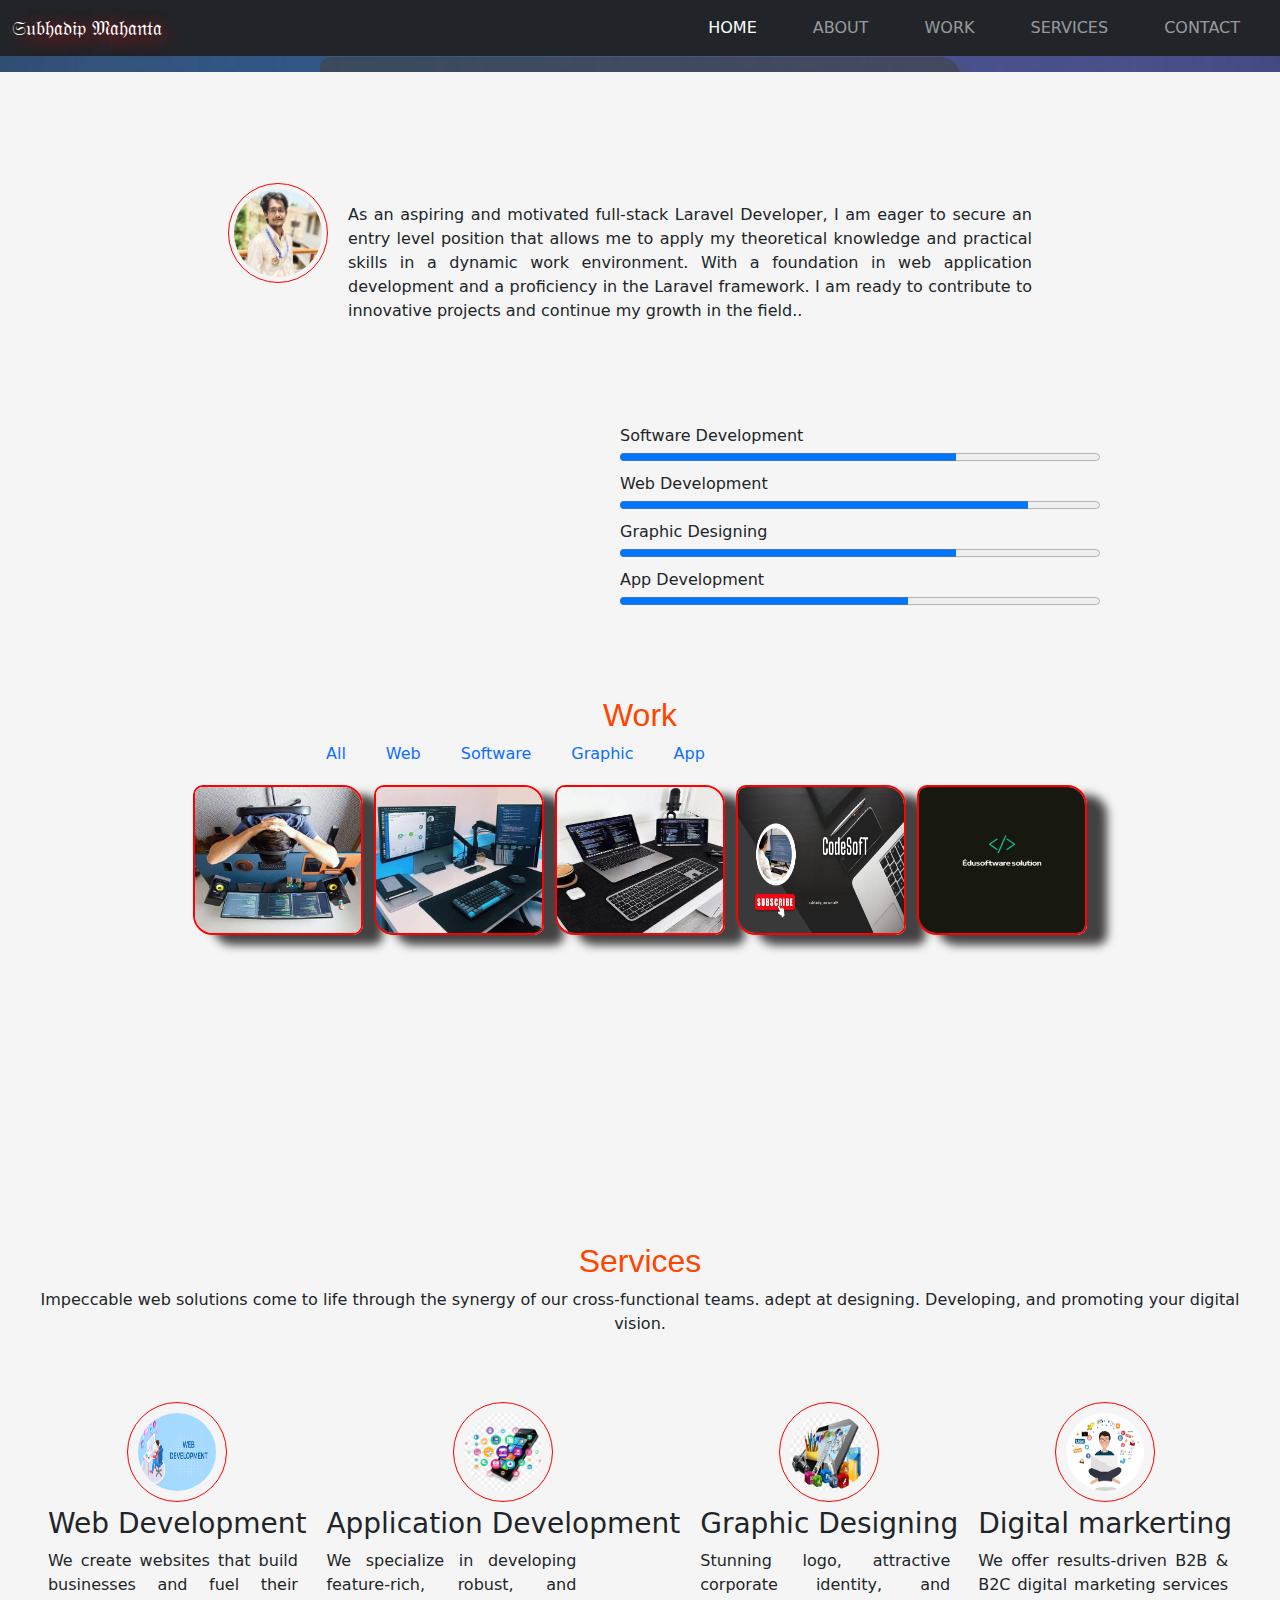
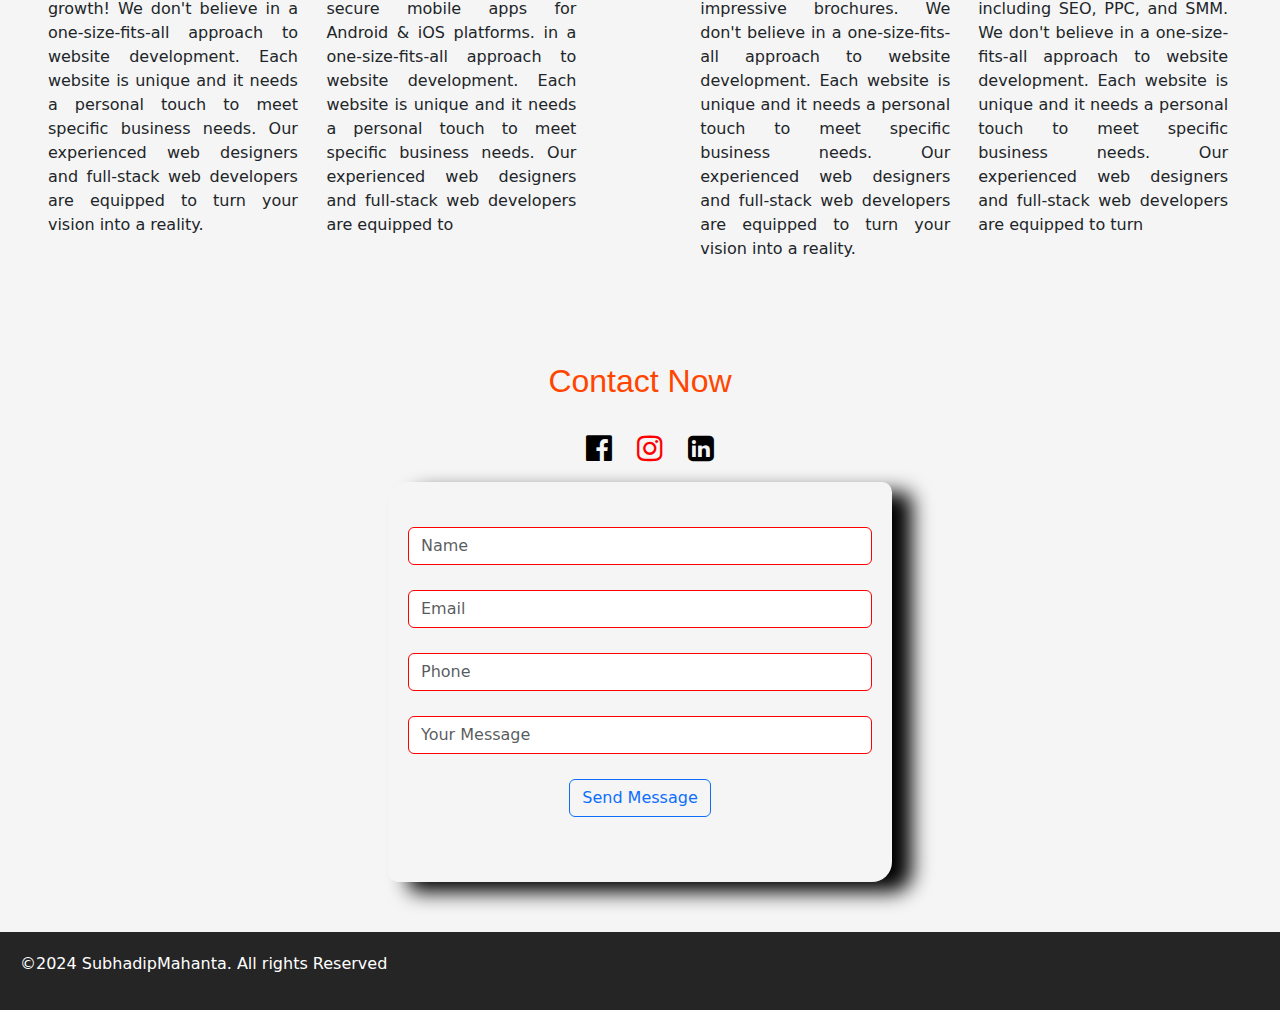
==== index.html @ ea4640b7 "Add files via upload" ====
<!DOCTYPE html>
<html lang="en">
<head>
    <meta charset="UTF-8">
    <meta name="viewport" content="width=device-width, initial-scale=1.0">
    <title>subhadipmahanta</title>
    <link rel="stylesheet" href="https://cdnjs.cloudflare.com/ajax/libs/font-awesome/4.7.0/css/font-awesome.min.css">
    <link rel="stylesheet" href="Bootstrap/css/bootstrap.min.css">
    <link rel="stylesheet" href="MyStyle.css">
    <link rel="stylesheet" href="mobile.css" media="screen and (max-width:500px)">

</head>
<body>
     <div>
            <header>
                 <!-- navbar  start here -->
                 <nav class="navbar navbar-expand-lg navbar-dark bg-dark ">
                    <div class="container-fluid">
                      <a class="navbar-brand" href="#"><span style="text-shadow: 5px 4px 20px red;">𝔖𝔲𝔟𝔥𝔞𝔡𝔦𝔭 𝔐𝔞𝔥𝔞𝔫𝔱𝔞</span></a>
                      <button class="navbar-toggler" type="button" data-bs-toggle="collapse" data-bs-target="#navbarSupportedContent" aria-controls="navbarSupportedContent" aria-expanded="false" aria-label="Toggle navigation">
                        <span class="navbar-toggler-icon"></span>
                      </button>
                      <div class="collapse navbar-collapse" id="navbarSupportedContent">
                        <ul class="navbar-nav ms-auto mb-2 mb-lg-0">
                          <li class="nav-item">
                            <a class="nav-link active" aria-current="page" href="#">HOME</a>
                          </li>
                          <li class="nav-item">
                            <a class="nav-link" href="#about">ABOUT</a>
                          </li>
                          <li class="nav-item">
                            <a class="nav-link" href="#work">WORK</a>
                          </li>
                          <li class="nav-item">
                            <a class="nav-link" href="#service">SERVICES</a>
                          </li>
                          <li class="nav-item">
                            <a class="nav-link" href="#contact">CONTACT</a>
                          </li>
                    
                        </ul>
                        
                      </div>
                    </div>
                  </nav>

                  <!-- navbar ends here -->
                 
                <!-- courasel start here -->
                    
                    <div class="coursel-title">
                       <h3 class="title-h3">I'm Software Engineer</h3>
                    </div>
                <!-- courasel end here -->

            </header>
            <p style="height: 50px;"></p>
            <div id="about">
                     

                      <div class="about-details">
                        <div class="about-img">
                          <img src="today.jpg" alt="about-img" style="height: 100px; border-radius: 100px; padding: 5px;border: 1px solid red;">
                        </div>
                        <div class="about-title">
                         <p style="text-align: justify; padding: 20px;">As an aspiring and motivated full-stack Laravel Developer, I am eager to secure an entry level position that allows me to apply my theoretical knowledge and practical skills in a dynamic work environment. With a foundation in web application development and a proficiency in the Laravel framework. I am ready to contribute to innovative projects and continue my growth in the field..</p>
                        </div>
                      </div>
                 
              
            </div>
            <div class="about-progress" >
              <div class="my-progress">
                   Software Development <progress max="100" min="0" value="70" style="width: 80%;"></progress>
              </div>
              <div class="my-progress">
                Web Development <progress max="100" min="0" value="85" style="width: 80%;"></progress>
           </div> 
           <div class="my-progress">
            Graphic Designing<progress max="100" min="0" value="70" style="width: 80%;"></progress>
       </div>
       <div class="my-progress">
        App Development <progress max="100" min="0" value="60" style="width: 80%;"></progress>
   </div>
         </div>

       <div id="work">
        <h2 style="font-family: Impact, Haettenschweiler, 'Arial Narrow Bold', sans-serif; color: orangered;">Work</h2>
         
          <div class="work-nav">
            <ul style="list-style-type: none; display: flex; text-align: center;">
              <li><a href="#work">All</a></li>
              <li><a href="webNav.html">Web</a></li>
              <li><a href="#">Software</a></li>
              <li><a href="#">Graphic</a></li>
              <li><a href="#">App</a></li>
            </ul>

          </div>
          <div class="work-represent">
              <img src="FB_IMG_16368786510926787.jpg" alt="" >
              <img src="FB_IMG_16368786733679086.jpg" alt="" >
              <img src="FB_IMG_16368786780912101.jpg" alt="" >
              <img src="WhatsApp Image 2022-08-18 at 3.54.49 PM.jpeg" alt="" >
              <img src="YoutubeIcon.jpeg" alt="" >
          </div>
       </div>


        <div id="service">
             
             <div class="service-head">
               <h2 style="font-family: Impact, Haettenschweiler, 'Arial Narrow Bold', sans-serif; color: orangered;">Services</h2>
               <p>Impeccable web solutions come to life through the synergy of our cross-functional teams. adept at designing. Developing, and promoting your digital vision.</p>
             </div>
             <div class="service-content">
               <div class="service-content-item1">
                   <div class="service-content-item1-img">
                     <img src="web-development1.png" alt="">
                   </div>
                   <div class="service-content-item1-content">
                     <h3>Web Development</h3>
                     <p>We create websites that build businesses and fuel their growth! We don't believe in a one-size-fits-all approach to website development. Each website is unique and it needs a personal touch to meet specific business needs. Our experienced web designers and full-stack web developers are equipped to turn your vision into a reality.</p><br>
                    
                   </div>
               </div>

               <div class="service-content-item2">
                <div class="service-content-item2-img">
                  <img src="app.png" alt="">
                </div>
                <div class="service-content-item2-content">
                  <h3>Application Development</h3>
                  <p>We specialize in developing feature-rich, robust, and secure mobile apps for Android & iOS platforms. in a one-size-fits-all approach to website development. Each website is unique and it needs a personal touch to meet specific business needs. Our experienced web designers and full-stack web developers are equipped to </p>
                </div>
            </div>

            <div class="service-content-item3">
              <div class="service-content-item3-img">
                <img src="graphic.jpg" alt="">
              </div>
              <div class="service-content-item3-content">
                <h3>Graphic Designing</h3>
                <p>Stunning logo, attractive corporate identity, and impressive brochures. We don't believe in a one-size-fits-all approach to website development. Each website is unique and it needs a personal touch to meet specific business needs. Our experienced web designers and full-stack web developers are equipped to turn your vision into a reality.</p>
              </div>
          </div>

          <div class="service-content-item4">
            <div class="service-content-item4-img">
              <img src="digital.png" alt="">
            </div>
            <div class="service-content-item4-content">
              <h3>Digital markerting</h3>
              <p>We offer results-driven B2B & B2C digital marketing services including SEO, PPC, and SMM. We don't believe in a one-size-fits-all approach to website development. Each website is unique and it needs a personal touch to meet specific business needs. Our experienced web designers and full-stack web developers are equipped to turn</p>
            </div>
        </div>
             </div>
        </div>



        <div id="contact">
             <div class="contact-head">
                  <h2 style="font-family: Impact, Haettenschweiler, 'Arial Narrow Bold', sans-serif; color: orangered;">Contact Now</h2>
                  <br>
                  <p>
                    <a href="https://www.facebook.com/subha.dip.18659041"><i class="fa fa-facebook-official" style="font-size:30px;color:black"></i></a>
                      <a href="https://www.instagram.com/mr.subhadip_mahanta/"><i class="fa fa-instagram" style="font-size:30px;color:red"></i></a>
                        <a href="https://www.linkedin.com/in/subhadip-mahanta-17548326a/"><i class="fa fa-linkedin-square" style="font-size:30px;color:black"></i></a>
                  </p>
             </div>
             <div class="contact-content">
                 <form action="">
                    <div>
                       <input type="text" placeholder="Name" class="form-control" required>
                    </div>
                    <div>
                      <input type="email" placeholder="Email" class="form-control" required>
                   </div>
                   <div>
                    <input type="text" placeholder="Phone" class="form-control" required>
                 </div>
                 <div>
                  <input type="text" placeholder="Your Message" class="form-control MyMessage" required>
               </div>
               <div>
                 <button class="btn btn-outline-primary">Send Message</button>
               </div>
                 </form>
             </div>
        </div>


         <div id="footer">
             <div class="footer-content">
                <p>&copy;2024 SubhadipMahanta. All rights Reserved</p>
             </div>
         </div>

     </div>

    
     
    <script src="Bootstrap/js/bootstrap.min.js"></script>
    <script src="Bootstrap/jquery-3.6.3.min.js"></script>
    <script src="MyLogic.js"></script>
  
</body>
</html>
---- MyStyle.css ----
*{
    box-sizing: border-box;
    padding: 0px;
    margin: 0px;
}

.coursel-title{
    background-color: black;
    color: white;
    width: 100%;
    height: 300px;
    padding-top: 20px;
    padding-bottom: 20px;
    
    
    text-align: center;
    background-image: url("sdi.jpg");
    background-repeat: no-repeat;
    background-size: cover;
    opacity: 0.8;
    display: none;

}
.coursel-title >h3{
    background-color: rgb(22, 21, 21);
    margin-top: 30px;
    padding-top: 80px;
    padding-bottom: 80px;
    width: 50%;
    display: block;
    margin: 0px auto;
    opacity: 0.6;
    border-radius: 10px 20px;
    box-shadow: 10px 10px 10px rgb(51, 34, 34);
    
}
/* nav and coursel end here */
#about{
     /* background-color: red; */
     padding: 30px;
     text-align: center;
     display: flex;
}
.about-details{
    display: flex;
    background-color: whitesmoke;
    width: 70%;
    margin: 0px auto;
    padding: 15px;
    border-radius: 10px 20px 10px;
    box-shadow: 10px 10px whitesmoke;

}
.about-progress{
    background-color: whitesmoke;
    padding: 20px;
    width: 50%;
    display: block;
    margin:0px auto;
    margin-left: 600px;
    border-radius: 20px 20px;
    box-shadow: 10px 10px whitesmoke;
}
 /* end ehere */
 #work{
    /* background-color: rgb(151, 84, 84); */
    padding: 30px;
    text-align: center;
    margin-top: 30px;
 }
.work-nav{
    /* background-color: blue; */
    width: 60%;
    display: block;
    margin: 0px auto;
}
 ul li{
    padding-left: 20px;
    padding-right: 20px;
    
 }
 ul li a{
    text-decoration: none;

 }
 .work-represent{
    background-color: whitesmoke;
    height: 300px;
    width: 90%;
    display: block;
    margin: 0px auto;
    border-radius: 40px 10px 40px 10px;

 }
 .work-represent>img{
    height: 150px;
    width: 170px;
    margin: 3px;
    border: 2px solid red;
    border-radius: 10px 20px;
    box-shadow: 20px 10px 10px rgb(67, 65, 65);
 }

 /* ends here */

 #service{
    /* background-color: red; */
    margin-top: 100px;
    text-align: center;
    padding: 20px;
 }
 .service-head{
    /* background-color: red; */
    padding: 10px;
 }
 .service-content{
    padding: 10px;
    background-color: whitesmoke;
    height: 550px;
    display: flex;
    justify-content: center;
    margin-top: 20px;
    
 }
 .service-content div{
     margin: 5px;
 }
 .service-content img{
    height: 100px;
    width: 100px;
    border: 1px solid red;
    padding: 10px;
    border-radius: 100px;

 }
 .service-content p{
    text-align: justify;
    height: 100px;
    width: 250px;
 }

 /* ends here */

 #contact{
    background-color: whitesmoke;
    text-align: center;
    padding: 10px;
 }
 .contact-head a{
    margin-left: 20px;
 }

 .contact-content{
    background-color: whitesmoke;
    border-radius: 20px 10px 20px;
    box-shadow: 20px 10px 20px black;

    padding: 20px;
    width: 40%;
    display: block;
    margin: 0px auto;
    height: 400px;
    
 }
 .contact-content div{
    margin-top: 25px;
 }
 .contact-content  input{
    border-top: none;
    border: 1px solid red;
    
 }

 /* ends here */

 #footer{
    background-color: rgb(38, 37, 37);
    color: rgb(255, 255, 255);
    padding: 20px;
    margin-top: 40px;
 }
 body{
    background-color: whitesmoke;
 }
---- mobile.css ----
#about{
    /* background-color: red; */
    padding: 30px;
    text-align: center;
    display: block;
}
.about-details{
   display: block;
   background-color: whitesmoke;
   width: 95%;
   margin: 0px auto;
   padding: 5px;
   border-radius: 10px 20px 10px;
   box-shadow: 10px 10px whitesmoke;

}
.about-progress{
   background-color: whitesmoke;
   padding: 20px;
   width: 70%;
   display: block;
   margin:0px auto;
   
   border-radius: 20px 20px;
   box-shadow: 10px 10px whitesmoke;
}

/* end here */
#work{
   /* background-color: rgb(151, 84, 84); */
   padding: 3px;
   text-align: center;
   margin-top: 30px;
}
.work-nav{
   /* background-color: blue; */
   width: 80%;
   display: block;
   margin: 0px auto;
}
ul li{
  
   padding: 5px;
   
}
ul li a{
   text-decoration: none;

}
.work-represent{
   background-color: whitesmoke;
   height: 300px;
   width: 90%;
   display: block;
   margin: 0px auto;
   border-radius: 40px 10px 40px 10px;

}

/* ends here */
#service{
   /* background-color: red; */
   margin-top: 500px;
   text-align: center;
   padding: 10px;
}
.service-head{
   /* background-color: red; */
   padding: 10px;
}
.service-content{
   padding: 10px;
   background-color: whitesmoke;
   display: block;
   margin-top: 20px;
}
.service-content div{
    margin: 5px;
    
}
.service-content img{
   height: 100px;
   width: 100px;
   border: 1px solid red;
   padding: 10px;
   border-radius: 100px;

}
.service-content p{
   text-align: justify;
   height: 300px;
   width: 90%;
}

/* ends here */

#contact{
   position: relative;
   top: 850px;
   /* background-color: rgb(156, 21, 21); */
   text-align: center;
   padding: 10px;
}
.contact-head a{
   margin-left: 20px;
}

.contact-content{
   background-color: whitesmoke;
   border-radius: 20px 10px 20px;
   box-shadow: 20px 10px 20px black;

   padding: 10px;
   width: 80%;
   display: block;
   margin: 0px auto;
   height: 400px;
   
}
.contact-content div{
   margin-top: 25px;
}
.contact-content  input{
   border-top: none;
   border: 1px solid red;
   
}

/* ends her */


#footer{
   background-color: rgb(38, 37, 37);
   color: white;
   padding: 20px;
   position: relative;
   top: 900px;
}
body{
   background-color: whitesmoke;
}
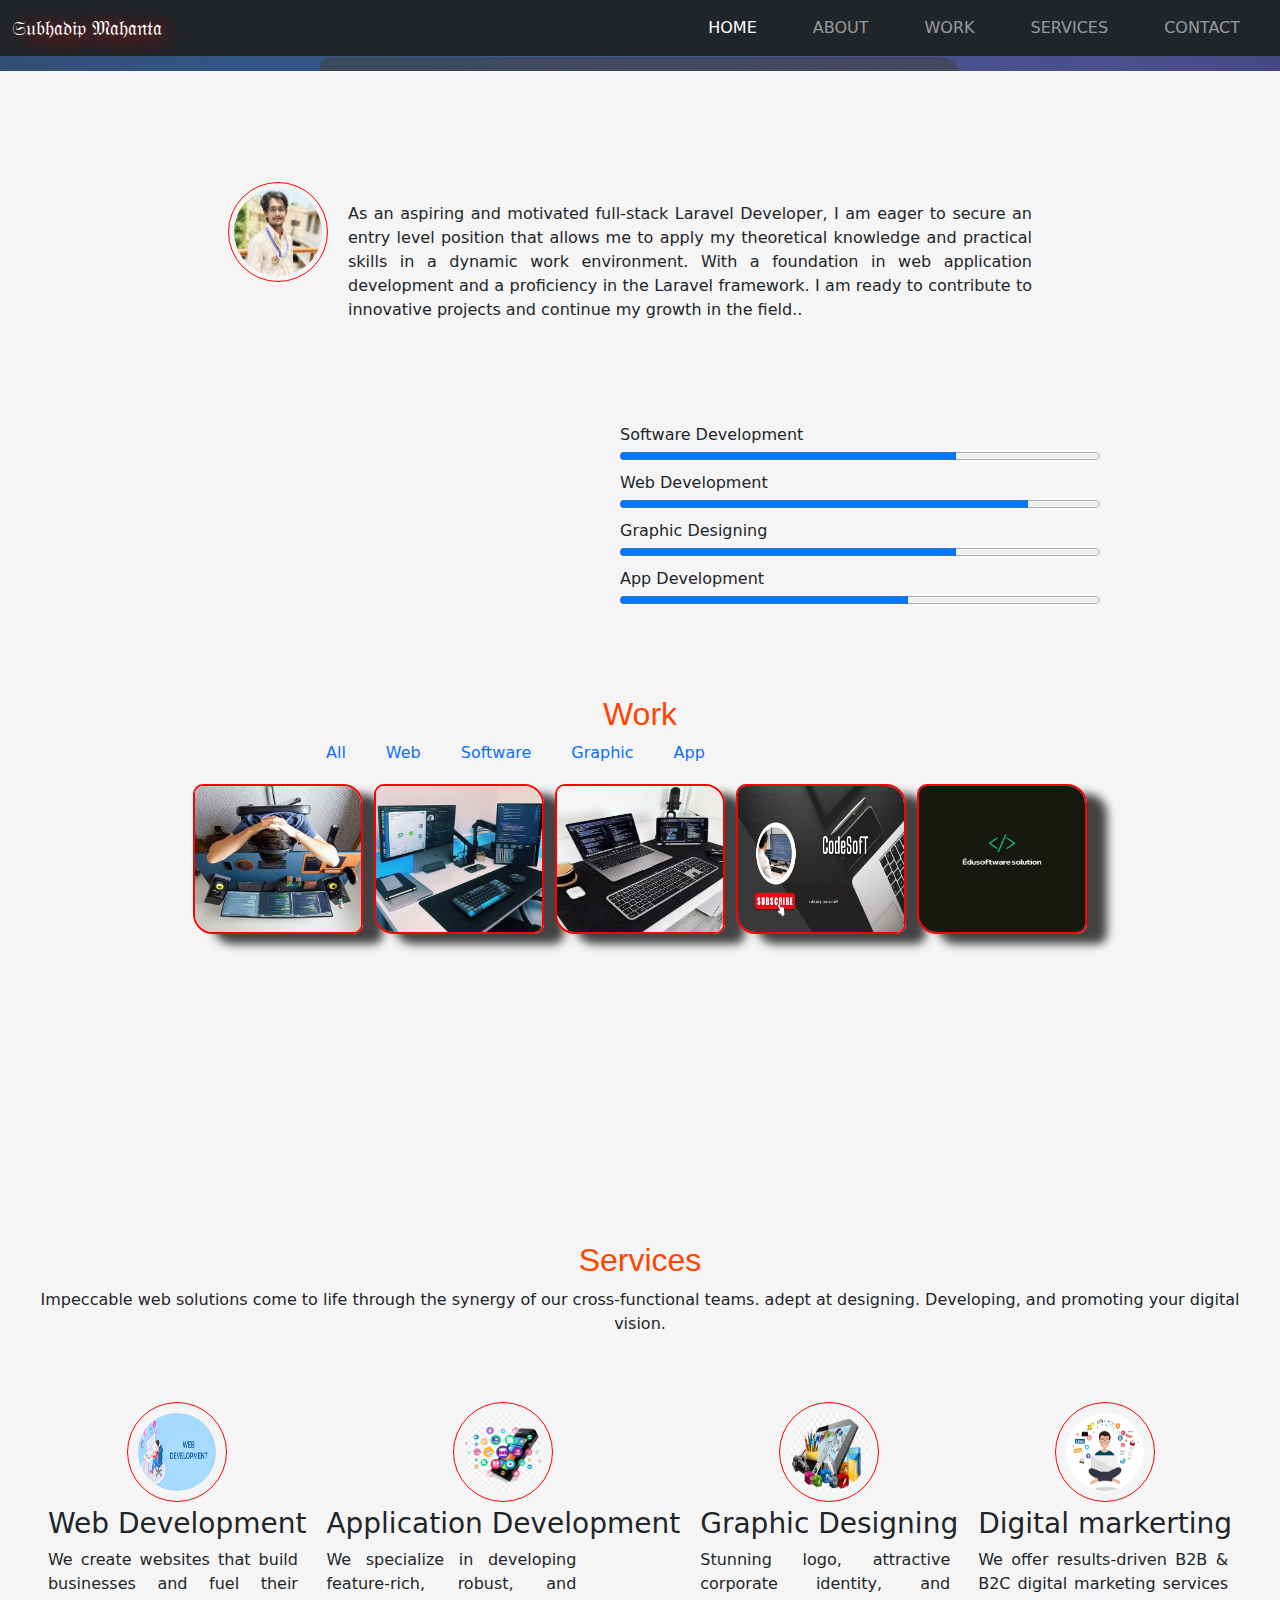
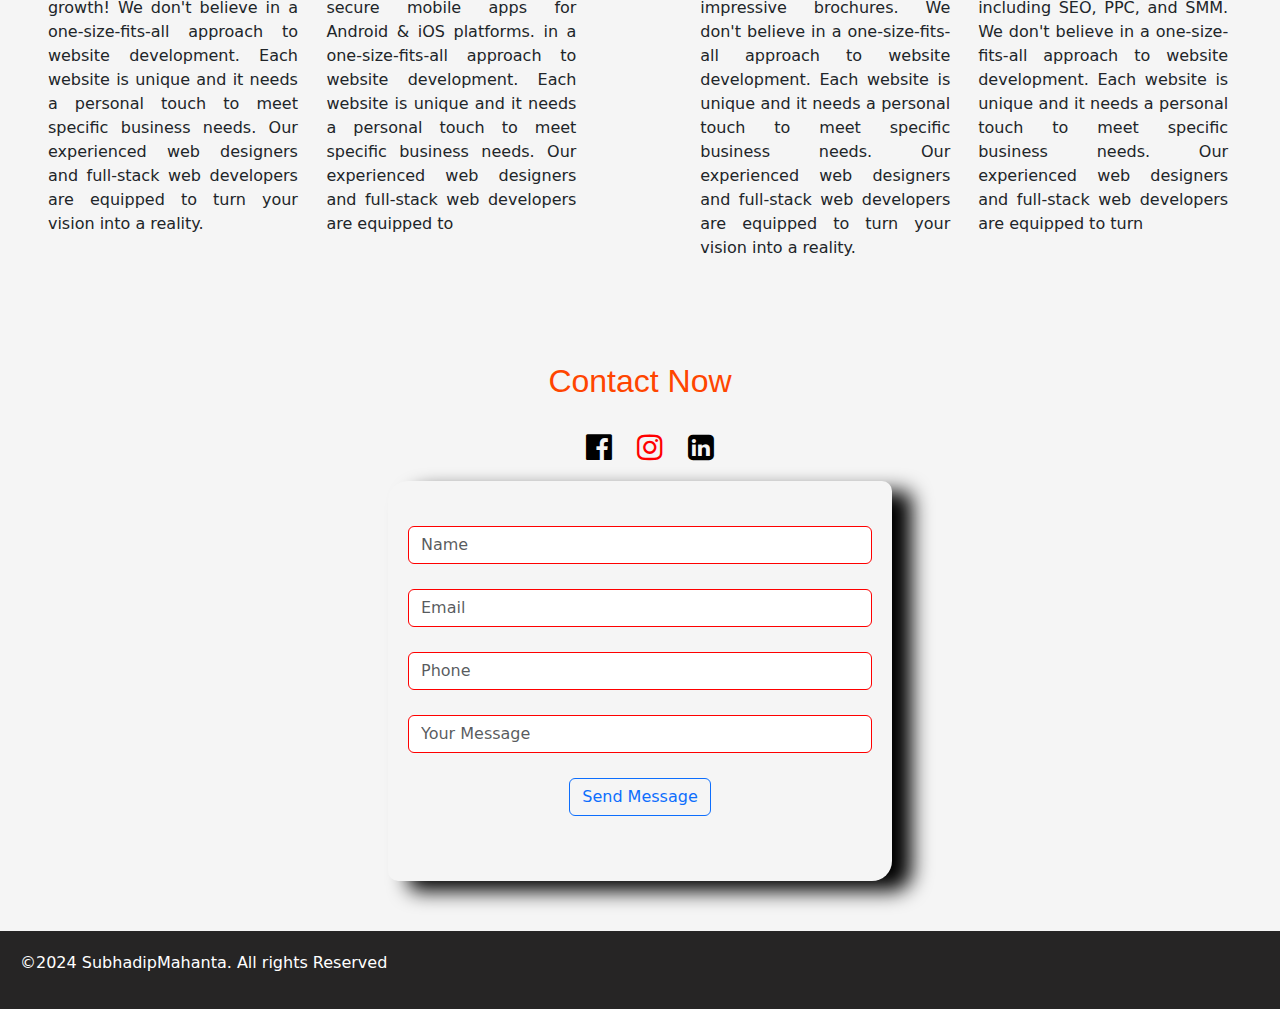
==== commit 59089439: "Update index.html" ====
--- a/index.html
+++ b/index.html
@@ -91,9 +91,9 @@
             <ul style="list-style-type: none; display: flex; text-align: center;">
               <li><a href="#work">All</a></li>
               <li><a href="webNav.html">Web</a></li>
-              <li><a href="#">Software</a></li>
-              <li><a href="#">Graphic</a></li>
-              <li><a href="#">App</a></li>
+              <li><a href="softwareNav.html">Software</a></li>
+              <li><a href="graphicNav.html">Graphic</a></li>
+              <li><a href="appNav.html">App</a></li>
             </ul>
 
           </div>
@@ -206,4 +206,4 @@
     <script src="MyLogic.js"></script>
   
 </body>
-</html>+</html>
